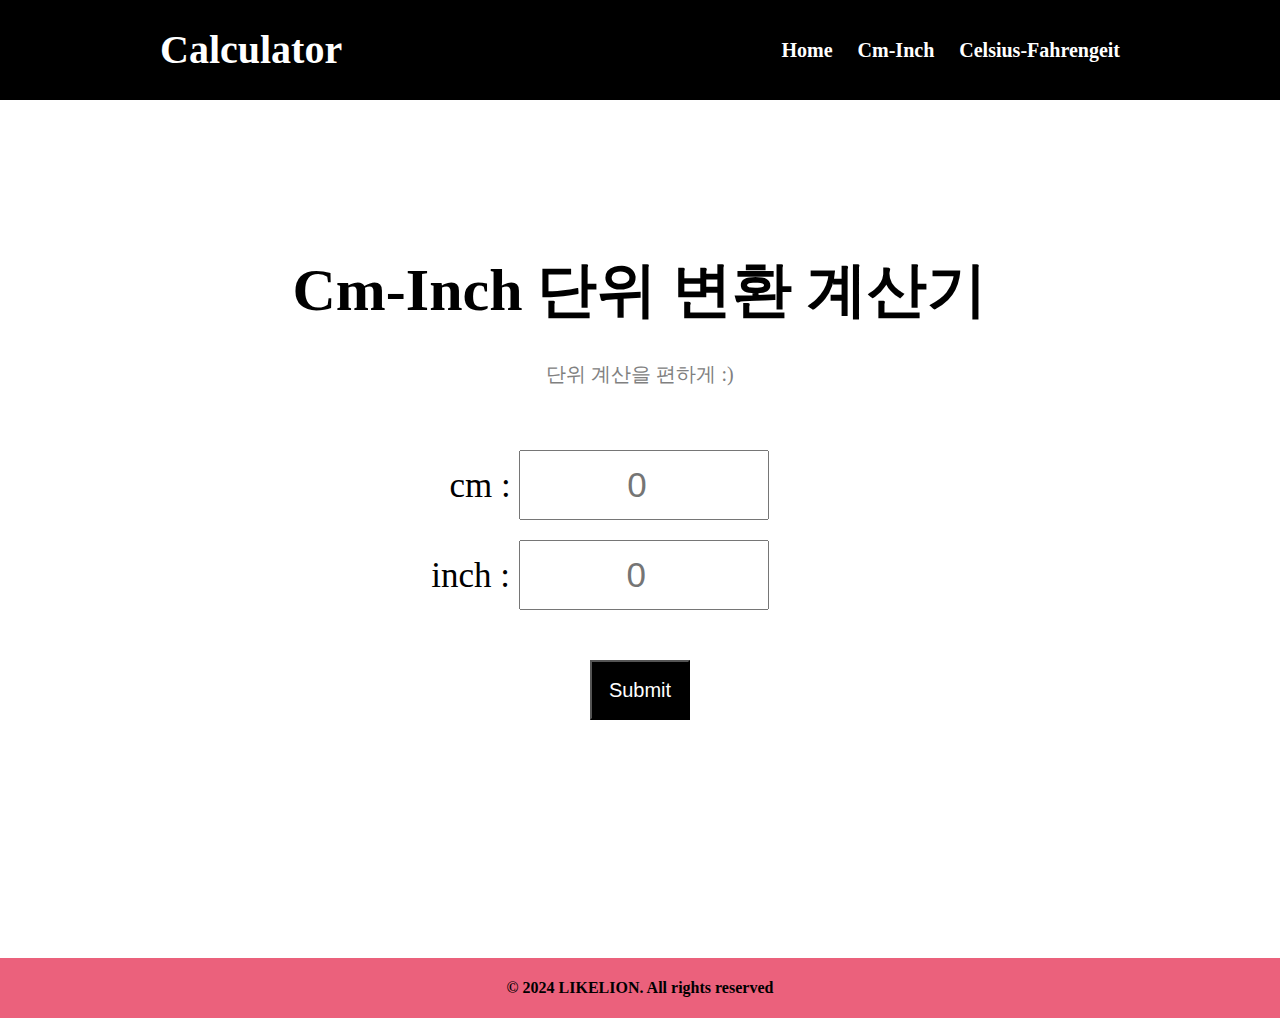
==== cminch.html @ b89aa654 "first commit" ====
<!DOCTYPE html>
<html lang="en">
<head>
    <meta charset="UTF-8">
    <meta http-equiv="X-UA-Compatible" content="IE=edge">
    <meta name="viewport" content="width=device-width, initial-scale=1.0">
    <title>Cm-Inch</title>
    <link rel="stylesheet" href="/css/cminch.css">
</head>
<body>
    <nav>
        <div class="container">
            <h1 class="nav-logo"><a href="index.html"></i>Calculator</a></h1>
            <div class="nav-menu">
                <ul class="nav-btn">
                    <li><a href="index.html">Home</a></li>
                    <li><a href="cminch.html">Cm-Inch</a></li>
                    <li><a href="temperature.html">Celsius-Fahrengeit</a></li>
                </ul>
            </div>
        </div>
    </nav>
    <header class="hd">
        <div class="container">
            <h2 class="hd-title">Cm-Inch 단위 변환 계산기</h2>
            <p class="hd-content">단위 계산을 편하게 :)</p>
        </div>
    </header>
    <section class="sec">
        <div class="container">
            <div class="cm-title">
                <label class="subtitle">cm : </label>
                <input type="number" id="cm" placeholder="0" style="width: 250px; height: 70px; font-size: 35px; text-align: center;">
            </div>
            <div class="inch-title">
                <label class="subtitle">inch : </label>
                <input type="number" id="inch" placeholder="0" style="width: 250px; height: 70px; font-size: 35px; text-align: center;">
            </div>
            <button id="submit" class="submit">Submit</button>
        </div>
    </section>
    <footer class="ft">
        <div class="container">
            <p>&copy; 2024 LIKELION. All rights reserved</p>
        </div>
    </footer>
    <script src="/calculator.js"></script>
</body>
</html>
---- css/cminch.css ----
* {
    box-sizing: border-box;
}

body {
    margin: 0;
    padding: 0;
}

.container {
    width: 960px;
    margin: 0 auto;
}

a:link, a:visited {
    text-decoration: none;
    color: rgb(255, 255, 255);
}

/* navigation bar */
nav {
    height: 100px;
    background-color: #000000;
    line-height: 100px;
}

nav::after {
    content: "";
    display: block;
    clear: both;
}

.nav-logo {
    font-size: 40px;
    float: left;
    margin: 0;
}

.nav-menu {
    float: right;
}

.nav-btn {
    list-style: none;
    margin: 0;
}

ul.nav-btn > li {
    float: left;
    margin-left: 25px;
    font-size: 20px;
    font-weight: bold;
}

/* header */
.hd {
    position: relative;
    height: 300px;
    text-align: center;
}

.hd-title {
    font-size: 60px;
    margin-top: 0;
    margin-bottom: 30px;
    padding-top: 150px;
}

.hd-content {
    font-size: 20px;
    color: gray;
}

/* section */
.sec {
    text-align: center;
    padding-top: 50px;
    padding-bottom: 238px;
}

.cm-title {
    margin-left: 19px;
    margin-right: 80px;
    padding-bottom: 20px;
}

.inch-title {
    margin-right: 80px;
}

.subtitle {
    font-size: 35px;
}

.submit {
    margin-top: 50px;
    width: 100px;
    height: 60px;
    font-size: 20px;
    background-color: rgb(0, 0, 0);
    color: rgb(255, 255, 255);
}

/* footer */
.ft {
    padding: 5px;
    text-align: center;
    background-color: #eb617c;
    font-weight: bold;
}
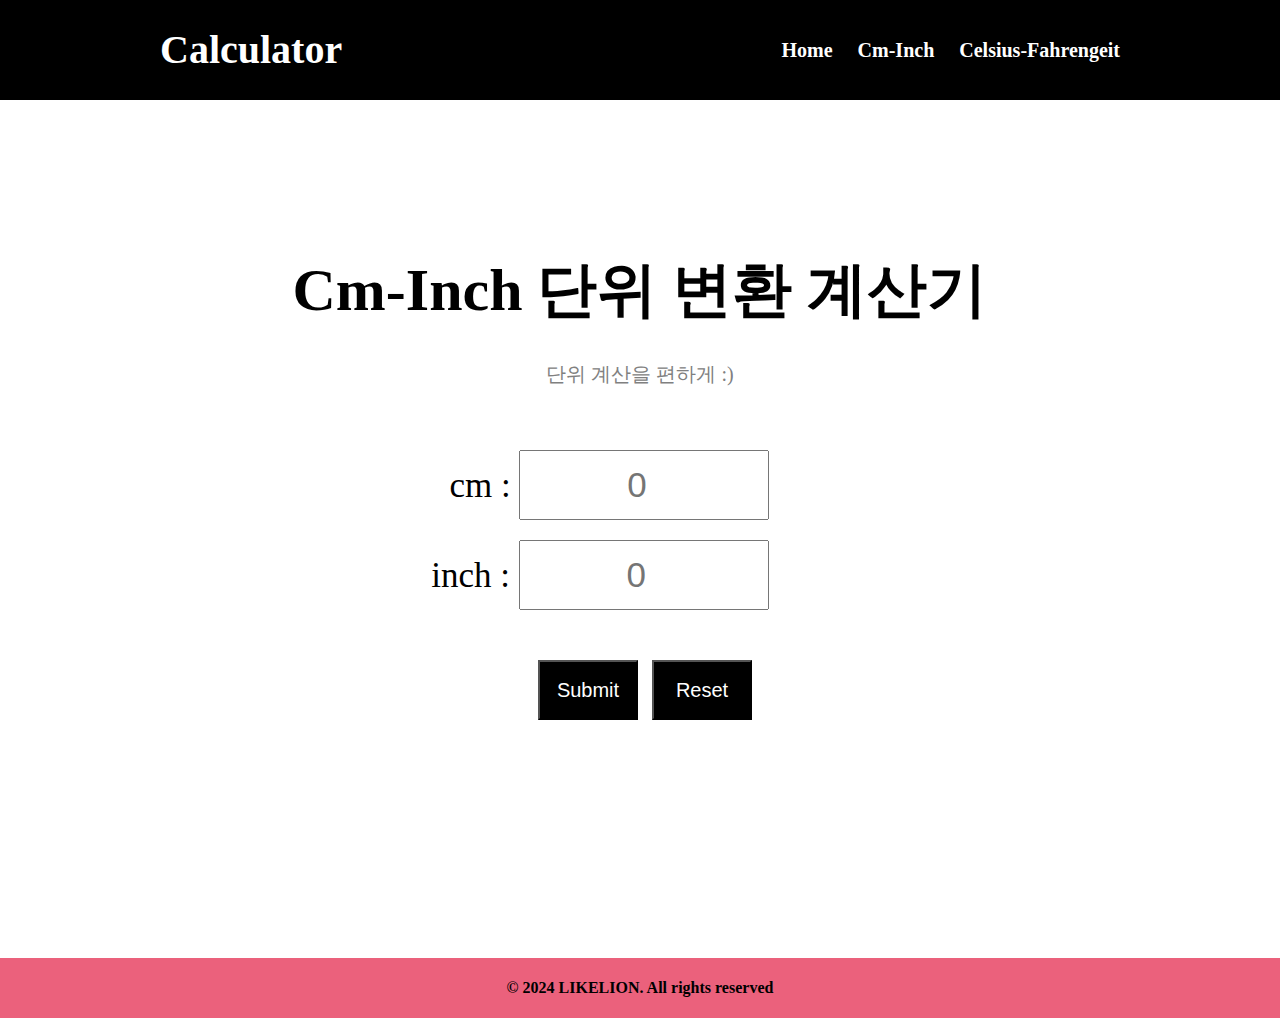
==== commit 014a8818: "modified" ====
--- a/cminch.html
+++ b/cminch.html
@@ -37,6 +37,7 @@
                 <input type="number" id="inch" placeholder="0" style="width: 250px; height: 70px; font-size: 35px; text-align: center;">
             </div>
             <button id="submit" class="submit">Submit</button>
+            <button id="reset" class="reset">Reset</button>
         </div>
     </section>
     <footer class="ft">
--- a/css/cminch.css
+++ b/css/cminch.css
@@ -92,8 +92,9 @@
     font-size: 35px;
 }
 
-.submit {
+.submit, .reset {
     margin-top: 50px;
+    margin-left: 10px;
     width: 100px;
     height: 60px;
     font-size: 20px;
